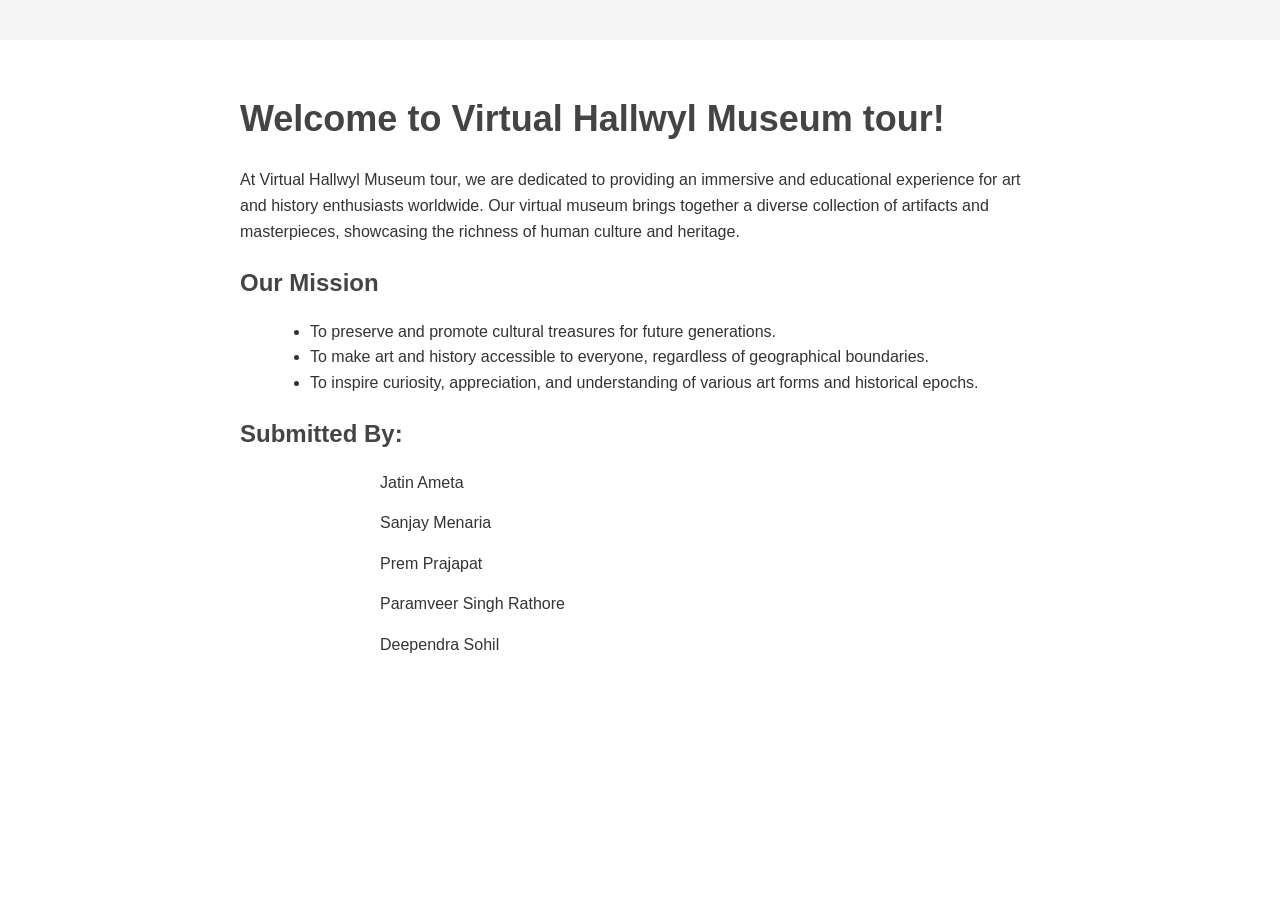
==== about_us.html @ 04e0a3e3 "added about-us and homepage" ====
<!DOCTYPE html>
<html lang="en">
<head>
    <meta charset="UTF-8">
    <meta name="viewport" content="width=device-width, initial-scale=1.0">
    <title>About Us</title>
    <link rel="stylesheet" href="about_us.css">
</head>
<body>
  <header>
  </header>

  <main>
    <section id="about-us">
      <div class="container">
        <h1>Welcome to Virtual Hallwyl Museum tour!</h1>
        <p>
          At Virtual Hallwyl Museum tour, we are dedicated to providing an immersive and educational experience for art and history enthusiasts worldwide. Our virtual museum brings together a diverse collection of artifacts and masterpieces, showcasing the richness of human culture and heritage.
        </p>
      </div>
    </section>

    <section id="mission">
      <div class="container">
        <h2>Our Mission</h2>
        <ul>
          <li>To preserve and promote cultural treasures for future generations.</li>
          <li>To make art and history accessible to everyone, regardless of geographical boundaries.</li>
          <li>To inspire curiosity, appreciation, and understanding of various art forms and historical epochs.</li>
        </ul>
      </div>
    </section>

    <section id="collection">
      <div class="container">
        <h2>Submitted By:</h2>
        <p>
          
            <ul>
              <ul>Jatin Ameta</ul>
              <ul>Sanjay Menaria</ul>
              <ul>Prem Prajapat</ul>
              <ul>Paramveer Singh Rathore</ul>
              <ul>Deependra Sohil</ul>
        
        </p>
      </div>
    </section>

  </main>
</body>
</html>
---- about_us.css ----
body {
    font-family: Arial, sans-serif;
    line-height: 1.6;
    margin: 0;
    padding: 0;
    color: #333;
}


header {
    background-color: #f5f5f5;
    padding: 20px;
}


main {
    padding: 20px;
}

.container {
    max-width: 800px;
    margin: 0 auto;
}

h1 {
    font-size: 36px;
    color: #444;
    margin-bottom: 20px;
}

h2 {
    font-size: 24px;
    color: #444;
    margin-bottom: 15px;
}

p {
    font-size: 16px;
    margin-bottom: 15px;
}

ul {
    list-style: disc;
    margin-left: 30px;
    margin-bottom: 15px;
}

li {
    font-size: 16px;
}
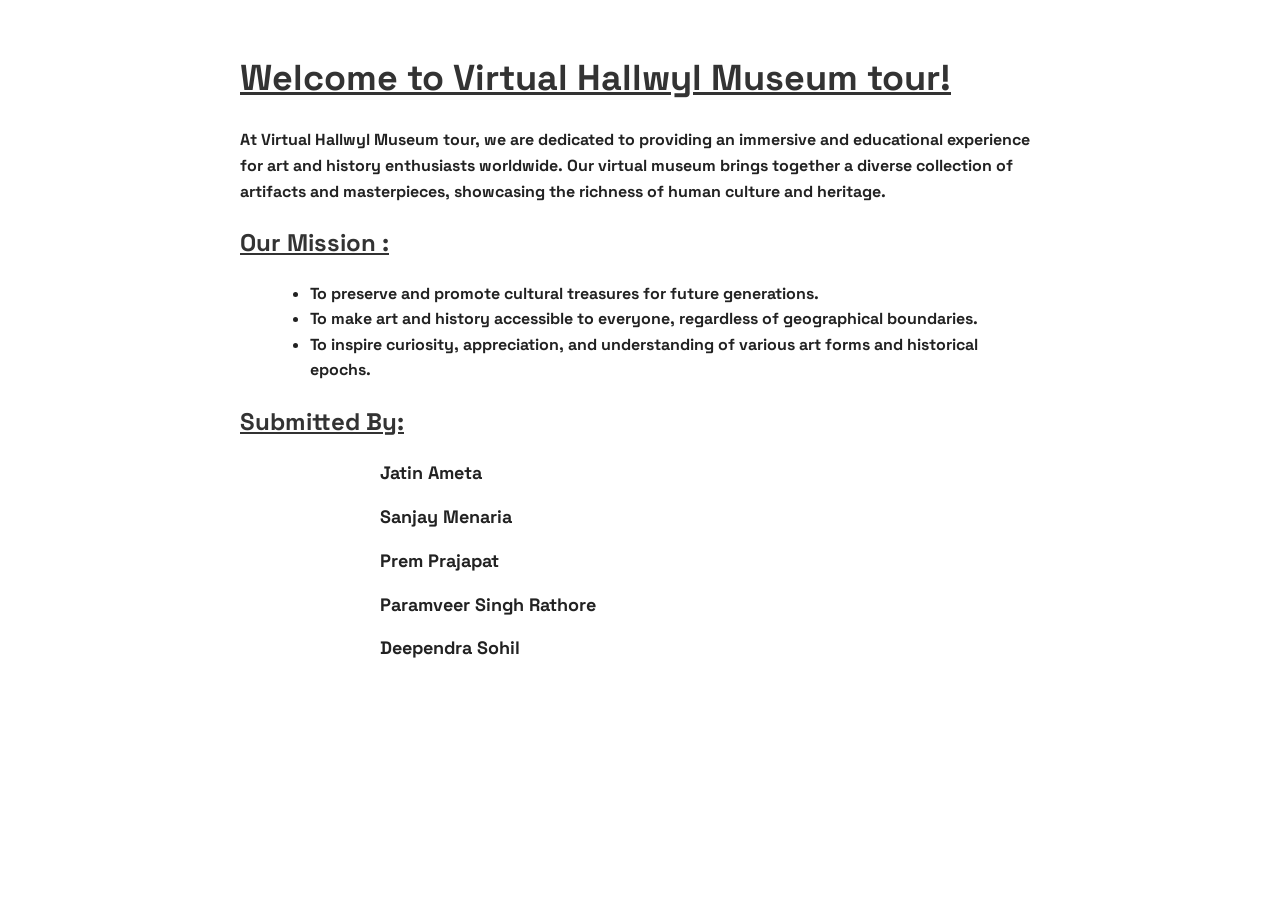
==== commit e23c7761: "about font updation" ====
--- a/about_us.html
+++ b/about_us.html
@@ -1,14 +1,15 @@
 <!DOCTYPE html>
 <html lang="en">
 <head>
+  <link rel="preconnect" href="https://fonts.googleapis.com">
+<link rel="preconnect" href="https://fonts.gstatic.com" crossorigin>
+<link href="https://fonts.googleapis.com/css2?family=Space+Grotesk:wght@300;400;500;600&display=swap" rel="stylesheet">
     <meta charset="UTF-8">
     <meta name="viewport" content="width=device-width, initial-scale=1.0">
     <title>About Us</title>
     <link rel="stylesheet" href="about_us.css">
 </head>
 <body>
-  <header>
-  </header>
 
   <main>
     <section id="about-us">
@@ -22,7 +23,7 @@
 
     <section id="mission">
       <div class="container">
-        <h2>Our Mission</h2>
+        <h2>Our Mission :</h2>
         <ul>
           <li>To preserve and promote cultural treasures for future generations.</li>
           <li>To make art and history accessible to everyone, regardless of geographical boundaries.</li>
--- a/about_us.css
+++ b/about_us.css
@@ -1,50 +1,62 @@
 body {
-    font-family: Arial, sans-serif;
+    
     line-height: 1.6;
     margin: 0;
     padding: 0;
-    color: #333;
-}
-
-
-header {
+    color: #222; /* Adjusted text color to be darker */
+ }
+ 
+ header {
     background-color: #f5f5f5;
     padding: 20px;
-}
-
-
-main {
+ }
+ 
+ main {
     padding: 20px;
-}
-
-.container {
+ }
+ 
+ .container {
     max-width: 800px;
     margin: 0 auto;
-}
-
-h1 {
+ }
+ 
+ h1 {
+    font-family: 'Space Grotesk', sans-serif;
+    text-decoration: underline;
     font-size: 36px;
-    color: #444;
+    color: #333;
     margin-bottom: 20px;
-}
-
-h2 {
+    font-weight: bolder;
+ }
+ 
+ h2 {
+    text-decoration: underline;
+    font-family: 'Space Grotesk', sans-serif;
+    font-weight: bolder;
     font-size: 24px;
-    color: #444;
+    color: #333; /* Adjusted text color to be darker */
     margin-bottom: 15px;
-}
-
-p {
+ }
+ 
+ p {
+    font-family: 'Space Grotesk', sans-serif;
+    font-weight: bold;
     font-size: 16px;
     margin-bottom: 15px;
-}
-
-ul {
+ }
+ 
+ ul {
+    font-weight: bold;
+    font-family: 'Space Grotesk', sans-serif;
+    font-size: large;
     list-style: disc;
     margin-left: 30px;
     margin-bottom: 15px;
-}
-
-li {
+ }
+ 
+ li {
+    font-family: 'Space Grotesk', sans-serif;
+    font-weight: bold;
     font-size: 16px;
-}
+ }
+ 
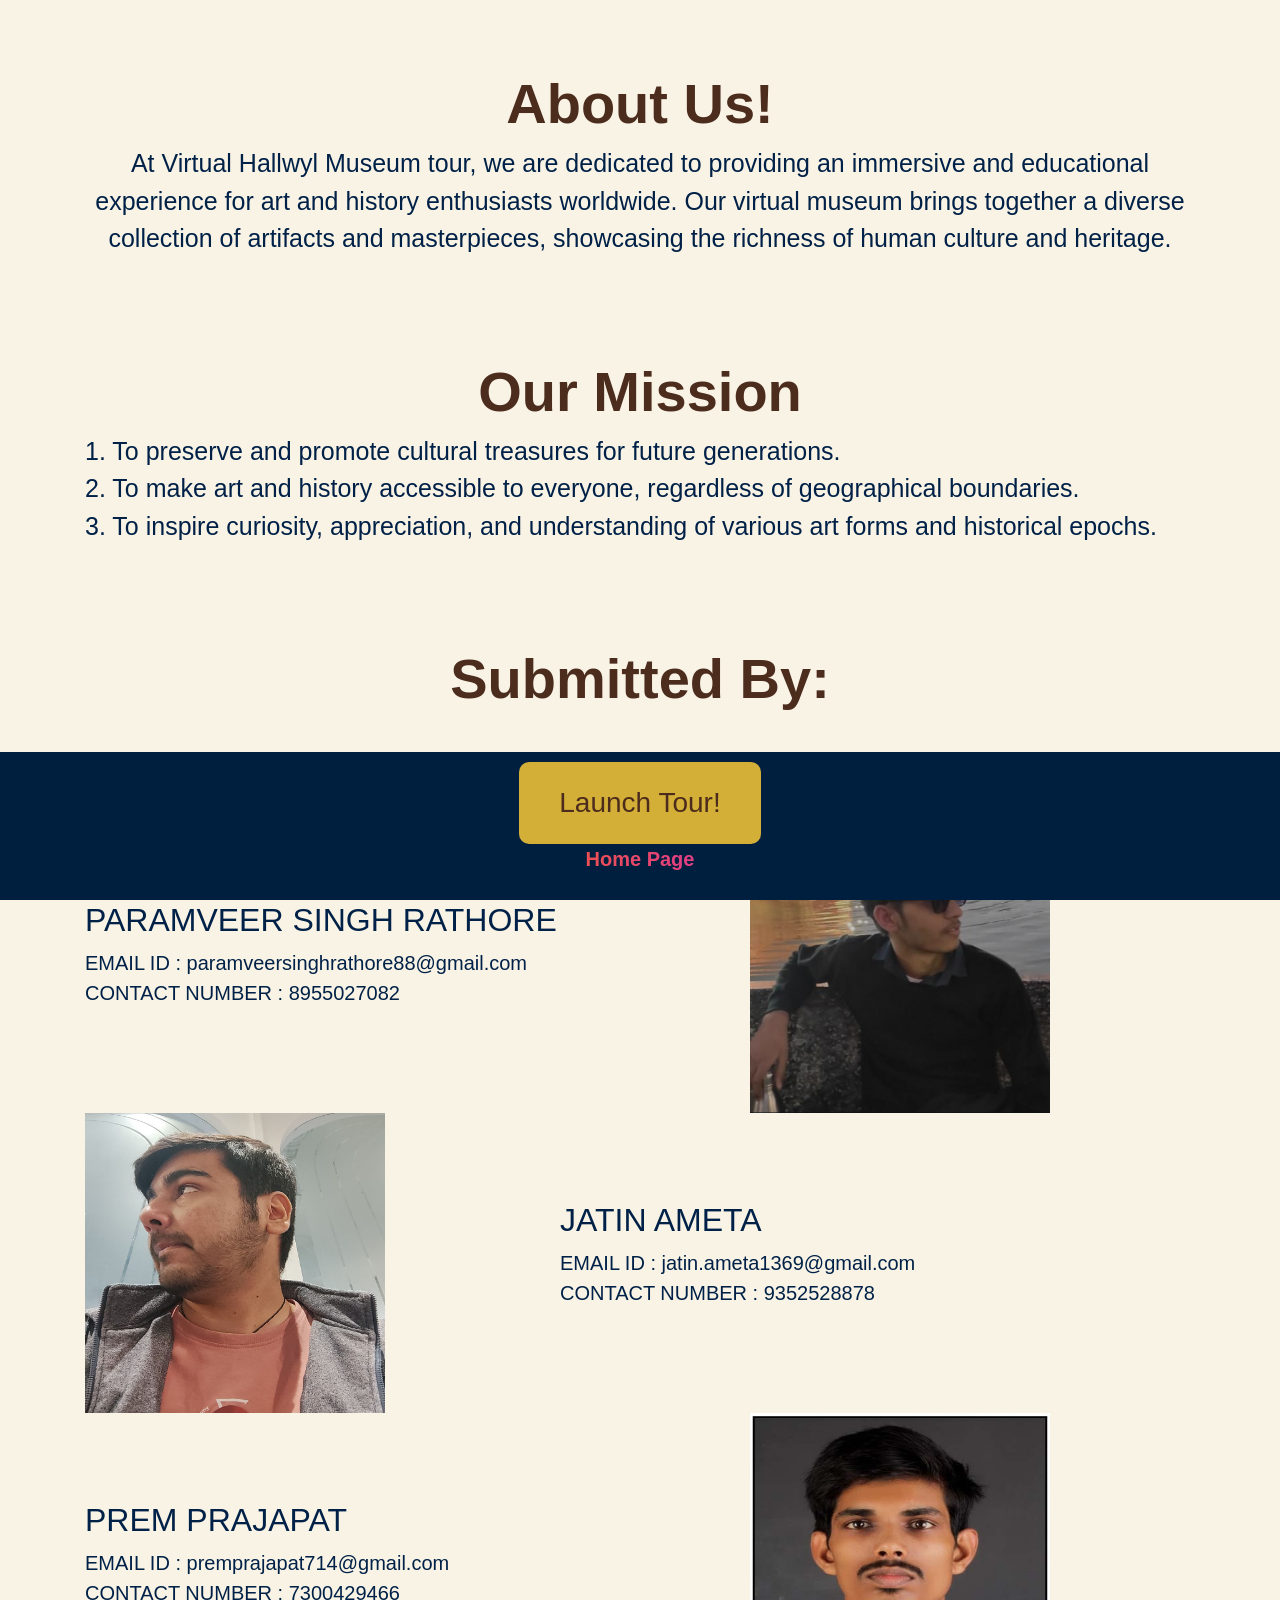
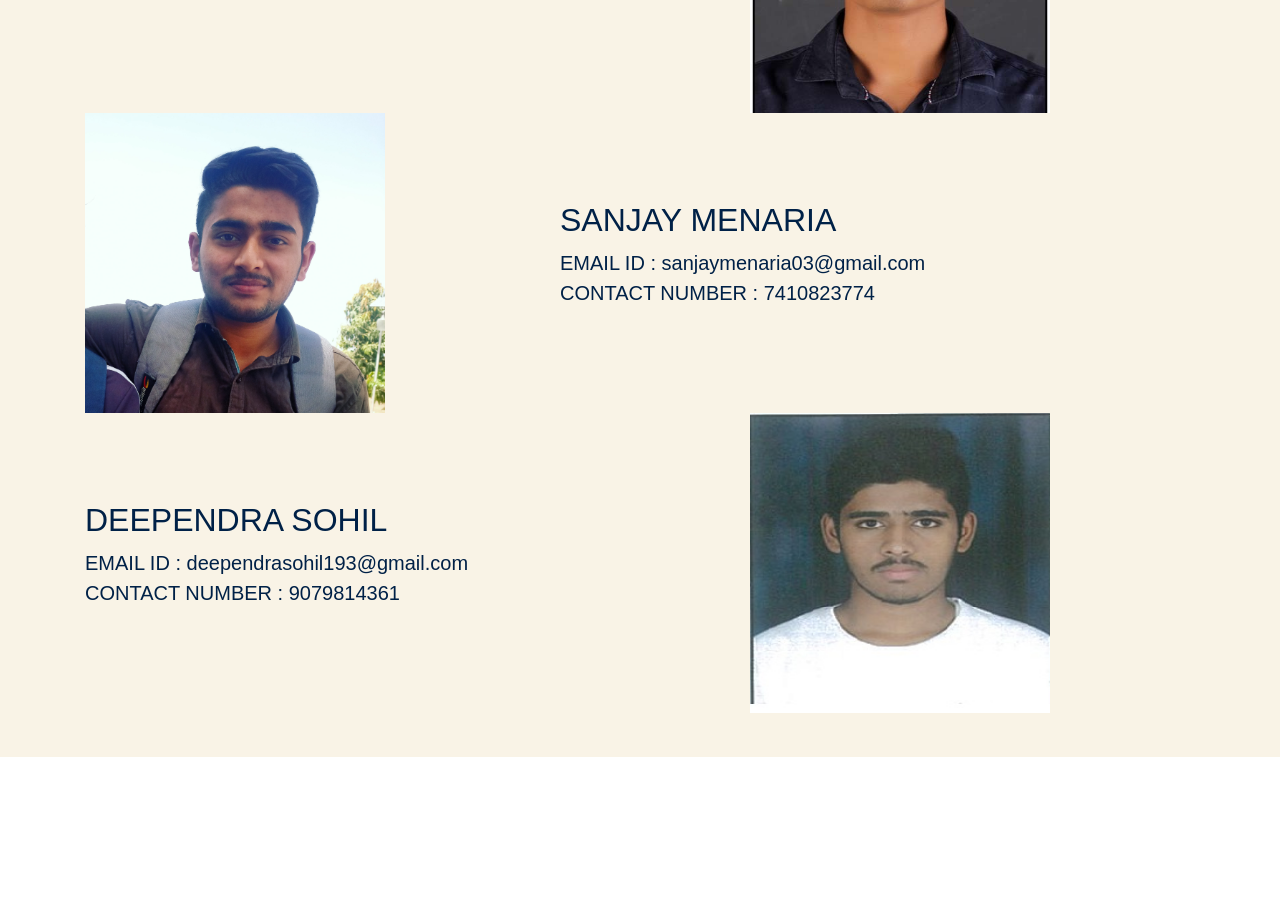
==== commit d5d4c2b1: "Updates Homepage and About-us page" ====
--- a/about_us.html
+++ b/about_us.html
@@ -1,21 +1,34 @@
 <!DOCTYPE html>
 <html lang="en">
 <head>
-  <link rel="preconnect" href="https://fonts.googleapis.com">
-<link rel="preconnect" href="https://fonts.gstatic.com" crossorigin>
-<link href="https://fonts.googleapis.com/css2?family=Space+Grotesk:wght@300;400;500;600&display=swap" rel="stylesheet">
     <meta charset="UTF-8">
     <meta name="viewport" content="width=device-width, initial-scale=1.0">
     <title>About Us</title>
     <link rel="stylesheet" href="about_us.css">
+
+     <!--css from server -->
+     <link rel="stylesheet"
+     href="https://cdn.jsdelivr.net/npm/bootstrap@4.0.0/dist/css/bootstrap.min.css"
+     integrity="sha384-Gn5384xqQ1aoWXA+058RXPxPg6fy4IWvTNh0E263XmFcJlSAwiGgFAW/dAiS6JXm"
+     crossorigin="anonymous">
+
+
+ <link rel="stylesheet" href="style.css/bootstrap.css">
+
+
 </head>
+
+
 <body>
+  <main>
 
-  <main>
+    <header>
+      <div></div>
+    </header>
     <section id="about-us">
       <div class="container">
-        <h1>Welcome to Virtual Hallwyl Museum tour!</h1>
-        <p>
+        <h1 class="heading">About Us!</h1>
+        <p class="content">
           At Virtual Hallwyl Museum tour, we are dedicated to providing an immersive and educational experience for art and history enthusiasts worldwide. Our virtual museum brings together a diverse collection of artifacts and masterpieces, showcasing the richness of human culture and heritage.
         </p>
       </div>
@@ -23,31 +36,92 @@
 
     <section id="mission">
       <div class="container">
-        <h2>Our Mission :</h2>
-        <ul>
-          <li>To preserve and promote cultural treasures for future generations.</li>
-          <li>To make art and history accessible to everyone, regardless of geographical boundaries.</li>
-          <li>To inspire curiosity, appreciation, and understanding of various art forms and historical epochs.</li>
-        </ul>
+        <h2 class="heading">Our Mission</h2>
+        <div class="content" style="text-align: left;">
+          
+          1. To preserve and promote cultural treasures for future generations.<br>
+          2. To make art and history accessible to everyone, regardless of geographical boundaries.<br>
+          3. To inspire curiosity, appreciation, and understanding of various art forms and historical epochs.<br>
+          
       </div>
+    </div>
     </section>
 
     <section id="collection">
       <div class="container">
-        <h2>Submitted By:</h2>
-        <p>
-          
-            <ul>
-              <ul>Jatin Ameta</ul>
-              <ul>Sanjay Menaria</ul>
-              <ul>Prem Prajapat</ul>
-              <ul>Paramveer Singh Rathore</ul>
-              <ul>Deependra Sohil</ul>
+        <h2 class="heading">Submitted By:</h2>
         
-        </p>
       </div>
     </section>
 
+    
+    <div class="container my-4">
+
+     
+      <div class="row featurette d-flex justify-content-center align-items-center">
+          <div class="col-md-7">
+            <h2 class="featurette-heading">PARAMVEER SINGH RATHORE</h2>
+            <p class="lead"><b>EMAIL ID : </b> paramveersinghrathore88@gmail.com <br>
+                            <b>CONTACT NUMBER : </b> 8955027082
+            </p>
+          </div>
+          <div class="col-md-5">
+            <img class="featurette-image img-fluid mx-auto" data-src="holder.js/500x500/auto" alt="500x500" style="width: 300px; height: 300px;" src="team/paramveer.png" data-holder-rendered="true">
+          </div>
+        </div>
+
+
+        <div class="row featurette  d-flex justify-content-center align-items-center">
+          <div class="col-md-7 order-md-2">
+            <h2 class="featurette-heading">JATIN AMETA</h2>
+            <p class="lead"><b>EMAIL ID : </b> jatin.ameta1369@gmail.com <br>
+              <b>CONTACT NUMBER : </b> 9352528878 </p>
+          </div>
+          <div class="col-md-5 order-md-1">
+            <img class="featurette-image img-fluid mx-auto" data-src="holder.js/500x500/auto" alt="500x500" src="team/jatin.jpg" data-holder-rendered="true" style="width: 300px; height: 300px;">
+          </div>
+        </div>
+
+        <div class="row featurette d-flex justify-content-center align-items-center">
+          <div class="col-md-7">
+            <h2 class="featurette-heading">PREM PRAJAPAT <span class="text-muted"></span></h2>
+            <p class="lead"><b>EMAIL ID : </b> premprajapat714@gmail.com <br>
+              <b>CONTACT NUMBER : </b> 7300429466</p>
+          </div>
+          <div class="col-md-5">
+            <img class="featurette-image img-fluid mx-auto" data-src="holder.js/500x500/auto" alt="500x500" style="width: 300px; height: 300px;" src="team/prem.jpeg" data-holder-rendered="true">
+          </div>
+        </div>
+
+
+        <div class="row featurette  d-flex justify-content-center align-items-center">
+          <div class="col-md-7 order-md-2">
+            <h2 class="featurette-heading">SANJAY MENARIA <span class="text-muted"></span></h2>
+            <p class="lead"><b>EMAIL ID : </b> sanjaymenaria03@gmail.com <br>
+              <b>CONTACT NUMBER : </b> 7410823774</p>
+          </div>
+          <div class="col-md-5 order-md-1">
+            <img class="featurette-image img-fluid mx-auto" data-src="holder.js/500x500/auto" alt="500x500" src="team/sanjay.jpg" data-holder-rendered="true" style="width: 300px; height: 300px;">
+          </div>
+        </div>
+         
+         <div class="row featurette d-flex justify-content-center align-items-center">
+          <div class="col-md-7">
+            <h2 class="featurette-heading">DEEPENDRA SOHIL <span class="text-muted"></span></h2>
+            <p class="lead"><b>EMAIL ID : </b> deependrasohil193@gmail.com <br>
+              <b>CONTACT NUMBER : </b> 9079814361</p>
+          </div>
+          <div class="col-md-5">
+            <img class="featurette-image img-fluid mx-auto" data-src="holder.js/500x500/auto" alt="500x500" style="width: 300px; height: 300px;" src="team/deependra.jpeg" data-holder-rendered="true">
+          </div>
+        </div>
+
+        
+
   </main>
+  <div class="button-container">
+    <div class="center"> <a href="tour.html" target="_blank" class="animated-button">Launch Tour!</a></div>
+    <p class="link-text"><a href="index.html">Home Page</a></p>
+  </div>
 </body>
 </html>
--- a/about_us.css
+++ b/about_us.css
@@ -1,62 +1,90 @@
 body {
-    
+    font-family: Arial, sans-serif;
     line-height: 1.6;
     margin: 0;
     padding: 0;
-    color: #222; /* Adjusted text color to be darker */
- }
- 
- header {
-    background-color: #f5f5f5;
+    
+}
+
+.heading{
+    font-size: 56px;
+    color: #4c2c1d;
+    text-align: center;
+    font-weight: bold;
+}
+
+.content{
+    font-size: 25px;
+  font-family:'Poppins', sans-serif;
+  color: #002147;
+  text-align: center;
+}
+
+
+main {
+    color:  #002147;
+    background-color: #f9f3e6;
     padding: 20px;
- }
- 
- main {
-    padding: 20px;
- }
- 
- .container {
+}
+
+.container {
     max-width: 800px;
-    margin: 0 auto;
- }
- 
- h1 {
-    font-family: 'Space Grotesk', sans-serif;
-    text-decoration: underline;
-    font-size: 36px;
-    color: #333;
+    margin: 50px;
+    margin-bottom: 100px;
+}
+
+h1 {
     margin-bottom: 20px;
-    font-weight: bolder;
- }
- 
- h2 {
-    text-decoration: underline;
-    font-family: 'Space Grotesk', sans-serif;
-    font-weight: bolder;
+}
+
+h2 {
     font-size: 24px;
-    color: #333; /* Adjusted text color to be darker */
+    color: #444;
     margin-bottom: 15px;
- }
- 
- p {
-    font-family: 'Space Grotesk', sans-serif;
-    font-weight: bold;
+}
+
+p {
     font-size: 16px;
     margin-bottom: 15px;
- }
- 
- ul {
-    font-weight: bold;
-    font-family: 'Space Grotesk', sans-serif;
-    font-size: large;
+}
+
+ul {
     list-style: disc;
     margin-left: 30px;
     margin-bottom: 15px;
- }
- 
- li {
-    font-family: 'Space Grotesk', sans-serif;
+}
+
+li {
+    font-size: 16px;
+}
+
+.button-container {
+    position:sticky;
+    bottom: 0;
+    left: 0;
+    width: 100%;
+    background-color:#001f3f; /* Semi-transparent background for button-container */
+    padding: 10px 0;
+    text-align: center;
+    z-index: 1; /* Set higher z-index to place container above the background */
+  }
+  
+  .animated-button {
+    display: inline-block;
+    padding: 20px 40px;
+    background-color: #d4af37;
+    color: #4c2c1d;
+    font-size: 28px;
+    border-radius: 10px;
+    cursor: pointer;
+    transition: transform 0.3s ease;
+  }
+
+  .link-text {
+    background: linear-gradient(to right, #f32170,
+                      #ff6b08, #cf23cf, #eedd44);
+              -webkit-text-fill-color: transparent;
+              -webkit-background-clip: text;
     font-weight: bold;
-    font-size: 16px;
- }
- +    font-size: 20px;
+  }
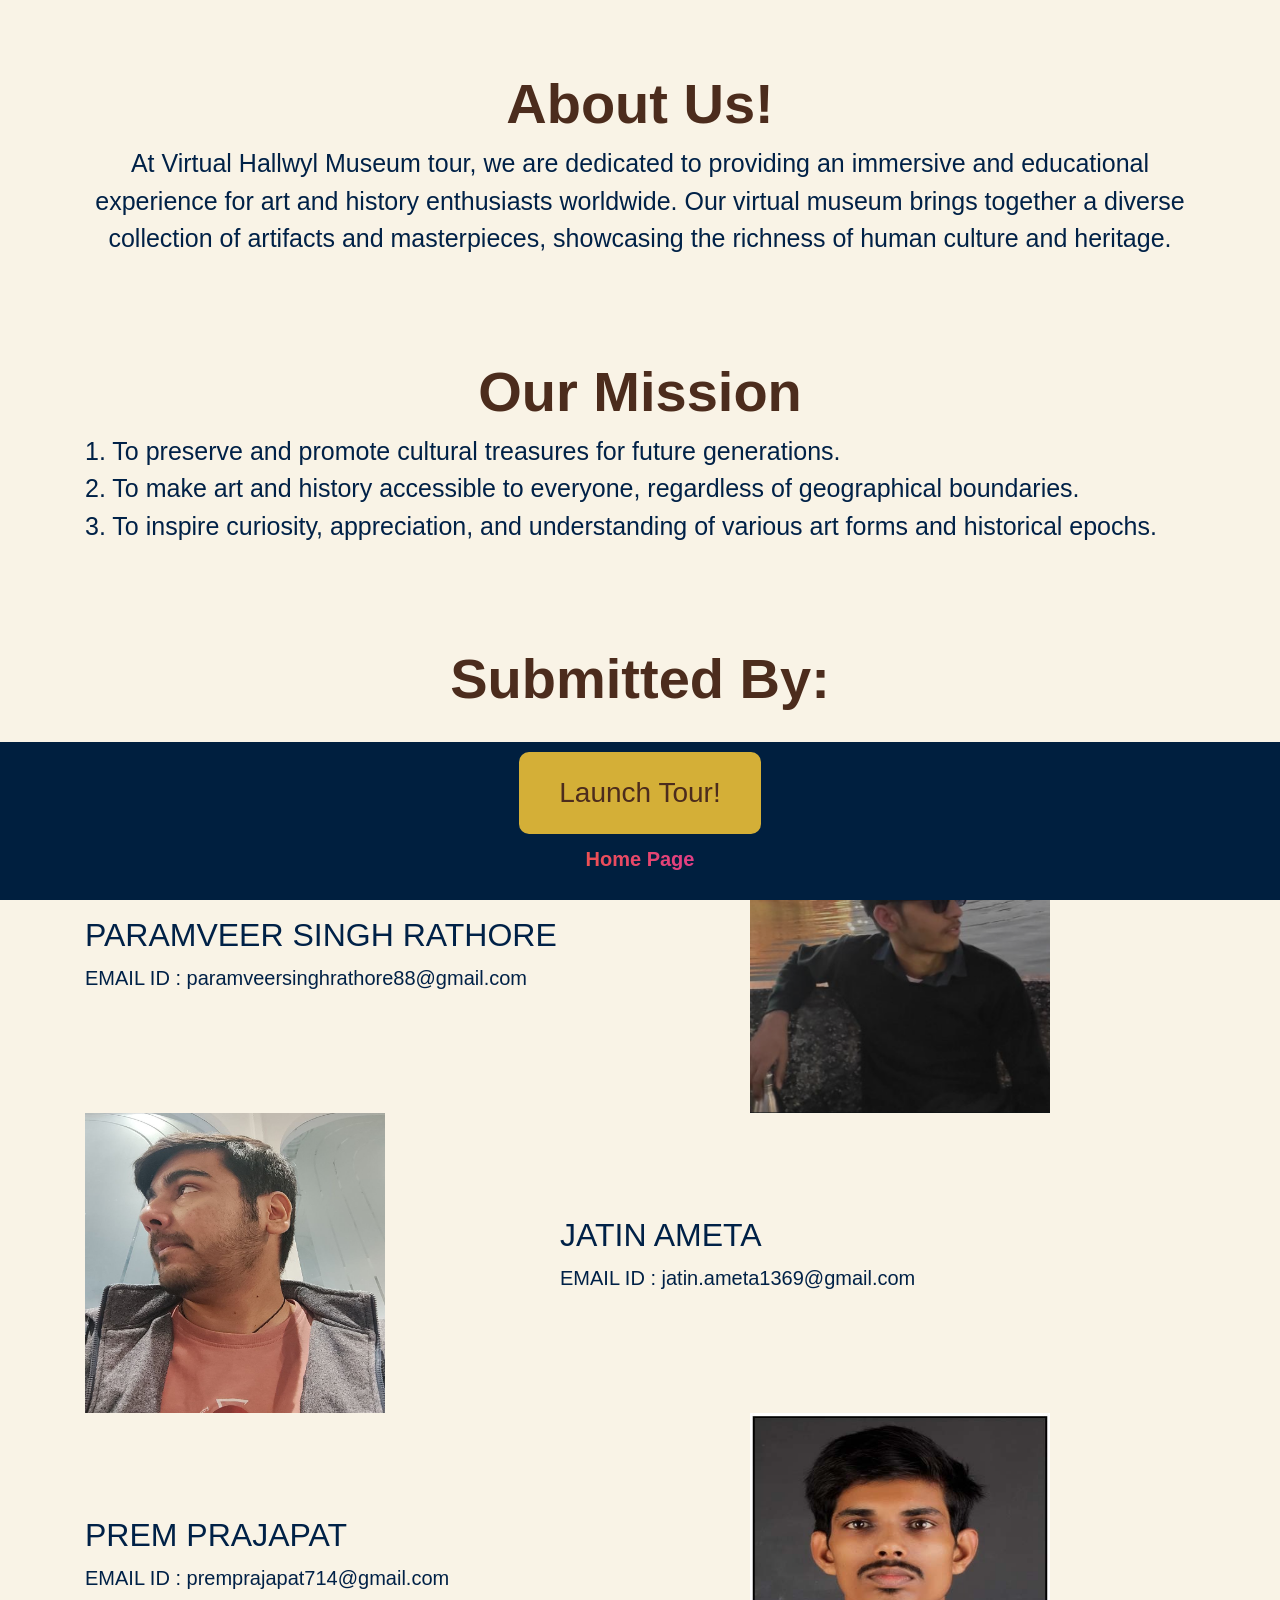
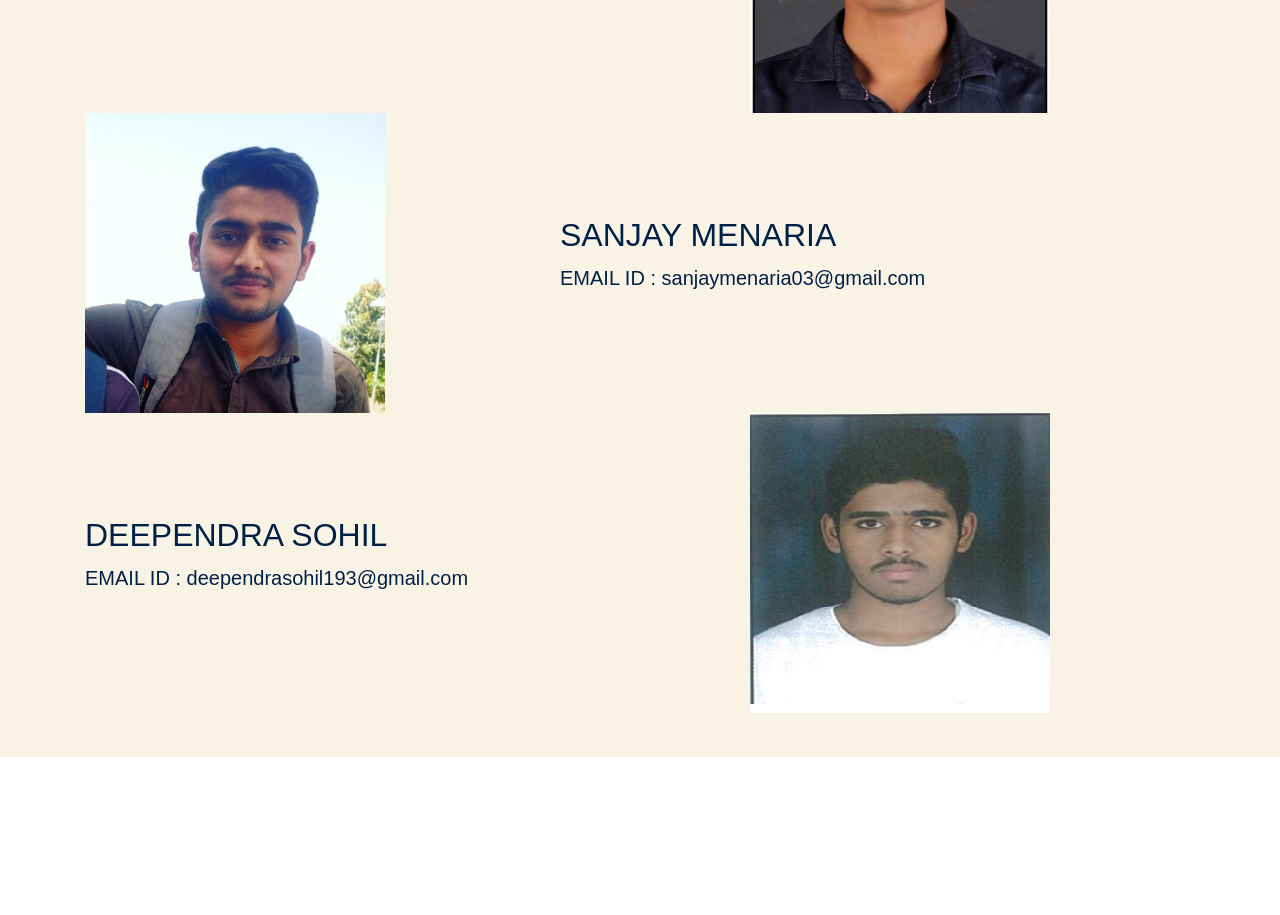
==== commit 5783c6da: "Update about_us.html" ====
--- a/about_us.html
+++ b/about_us.html
@@ -62,7 +62,7 @@
           <div class="col-md-7">
             <h2 class="featurette-heading">PARAMVEER SINGH RATHORE</h2>
             <p class="lead"><b>EMAIL ID : </b> paramveersinghrathore88@gmail.com <br>
-                            <b>CONTACT NUMBER : </b> 8955027082
+                           
             </p>
           </div>
           <div class="col-md-5">
@@ -75,7 +75,7 @@
           <div class="col-md-7 order-md-2">
             <h2 class="featurette-heading">JATIN AMETA</h2>
             <p class="lead"><b>EMAIL ID : </b> jatin.ameta1369@gmail.com <br>
-              <b>CONTACT NUMBER : </b> 9352528878 </p>
+             
           </div>
           <div class="col-md-5 order-md-1">
             <img class="featurette-image img-fluid mx-auto" data-src="holder.js/500x500/auto" alt="500x500" src="team/jatin.jpg" data-holder-rendered="true" style="width: 300px; height: 300px;">
@@ -86,7 +86,7 @@
           <div class="col-md-7">
             <h2 class="featurette-heading">PREM PRAJAPAT <span class="text-muted"></span></h2>
             <p class="lead"><b>EMAIL ID : </b> premprajapat714@gmail.com <br>
-              <b>CONTACT NUMBER : </b> 7300429466</p>
+              
           </div>
           <div class="col-md-5">
             <img class="featurette-image img-fluid mx-auto" data-src="holder.js/500x500/auto" alt="500x500" style="width: 300px; height: 300px;" src="team/prem.jpeg" data-holder-rendered="true">
@@ -98,7 +98,7 @@
           <div class="col-md-7 order-md-2">
             <h2 class="featurette-heading">SANJAY MENARIA <span class="text-muted"></span></h2>
             <p class="lead"><b>EMAIL ID : </b> sanjaymenaria03@gmail.com <br>
-              <b>CONTACT NUMBER : </b> 7410823774</p>
+             
           </div>
           <div class="col-md-5 order-md-1">
             <img class="featurette-image img-fluid mx-auto" data-src="holder.js/500x500/auto" alt="500x500" src="team/sanjay.jpg" data-holder-rendered="true" style="width: 300px; height: 300px;">
@@ -109,7 +109,7 @@
           <div class="col-md-7">
             <h2 class="featurette-heading">DEEPENDRA SOHIL <span class="text-muted"></span></h2>
             <p class="lead"><b>EMAIL ID : </b> deependrasohil193@gmail.com <br>
-              <b>CONTACT NUMBER : </b> 9079814361</p>
+             
           </div>
           <div class="col-md-5">
             <img class="featurette-image img-fluid mx-auto" data-src="holder.js/500x500/auto" alt="500x500" style="width: 300px; height: 300px;" src="team/deependra.jpeg" data-holder-rendered="true">
@@ -124,4 +124,4 @@
     <p class="link-text"><a href="index.html">Home Page</a></p>
   </div>
 </body>
-</html>+</html>
--- a/about_us.css
+++ b/about_us.css
@@ -78,6 +78,17 @@
     border-radius: 10px;
     cursor: pointer;
     transition: transform 0.3s ease;
+    text-decoration: none;
+  }
+
+  .animated-button:hover {
+    transform: scale(1.1);
+  }
+
+  .link-text {
+    font-size: 20px;
+    margin-top: 10px;
+    font-weight: bolder;
   }
 
   .link-text {
